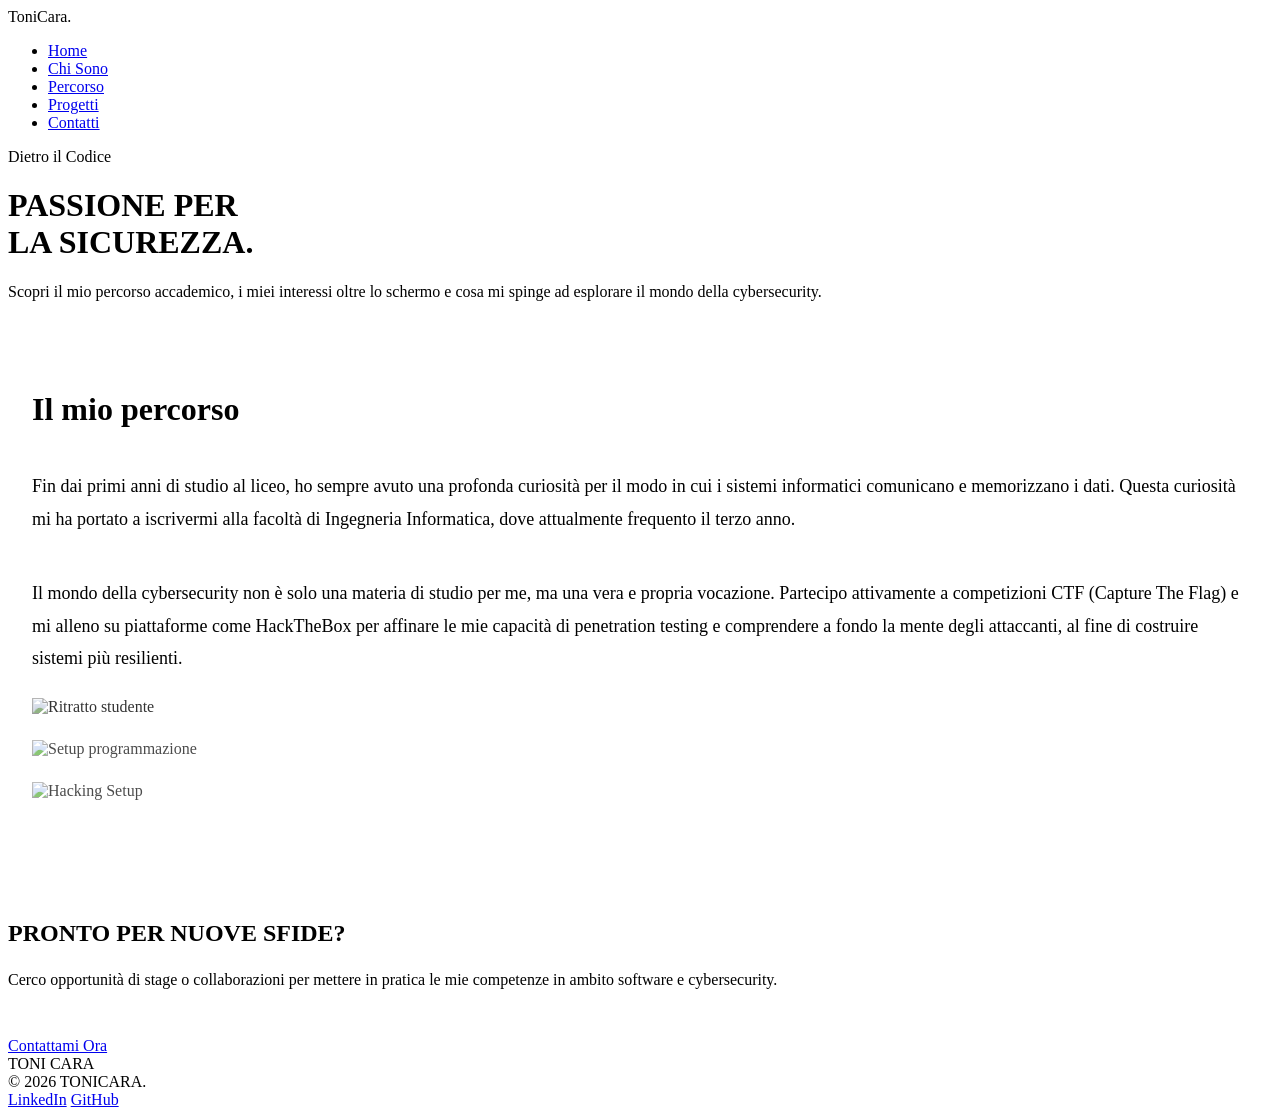
==== about.html @ ef046b3b "init portfolio personale" ====
<!DOCTYPE html>
<html lang="it">

<head>
    <meta charset="utf-8" />
    <meta name="viewport" content="width=device-width, initial-scale=1.0" />
    <title>Chi Sono - Portfolio</title>
    <!-- Google Fonts -->
    <link rel="preconnect" href="https://fonts.googleapis.com">
    <link rel="preconnect" href="https://fonts.gstatic.com" crossorigin>
    <!-- Stylesheet -->
    <link rel="stylesheet" href="style.css">
</head>

<body>
    <!-- Navbar -->
    <nav class="glass-nav">
        <div class="logo">Toni<span>Cara</span>.</div>
        <ul class="nav-links">
            <li><a href="index.html#home">Home</a></li>
            <li><a href="about.html">Chi Sono</a></li>
            <li><a href="percorso.html">Percorso</a></li>
            <li><a href="progetti.html">Progetti</a></li>
            <li><a href="contatti.html">Contatti</a></li>
        </ul>
    </nav>

    <main class="projects-main">
        <!-- Hero Section -->
        <header class="projects-hero fade-in">
            <span class="label-heading">Dietro il Codice</span>
            <h1 class="title">PASSIONE PER <br> LA SICUREZZA.</h1>
            <p class="subtitle">Scopri il mio percorso accademico, i miei interessi oltre lo schermo e cosa mi spinge ad esplorare il mondo della cybersecurity.</p>
        </header>

        <!-- About Content Grid -->
        <section class="editorial-grid fade-in" style="margin-top: 64px; padding: 0 24px; max-width: 1280px; margin-left: auto; margin-right: auto;">
            
            <!-- Bio text (Span 8) -->
            <div class="bento-item col-8" style="background: transparent; border: none; padding: 0; display: flex; flex-direction: column; justify-content: center;">
                <h2 class="info-main" style="font-size: 32px; margin-bottom: 24px; color: var(--text-primary);">Il mio percorso</h2>
                <p class="info-sub" style="font-size: 18px; line-height: 1.8; margin-bottom: 24px;">Fin dai primi anni di studio al liceo, ho sempre avuto una profonda curiosità per il modo in cui i sistemi informatici comunicano e memorizzano i dati. Questa curiosità mi ha portato a iscrivermi alla facoltà di Ingegneria Informatica, dove attualmente frequento il terzo anno.</p>
                <p class="info-sub" style="font-size: 18px; line-height: 1.8; margin-bottom: 24px;">Il mondo della cybersecurity non è solo una materia di studio per me, ma una vera e propria vocazione. Partecipo attivamente a competizioni CTF (Capture The Flag) e mi alleno su piattaforme come HackTheBox per affinare le mie capacità di penetration testing e comprendere a fondo la mente degli attaccanti, al fine di costruire sistemi più resilienti.</p>
                </div>

            <!-- Profile Image (Span 4) -->
            <div class="bento-item col-4" style="border: none;">
                <div class="bento-image-wrapper aspect-square" style="border: 1px solid var(--border);">
                    <img src="https://images.unsplash.com/photo-1522071820081-009f0129c71c?auto=format&fit=crop&q=80&w=800" alt="Ritratto studente" style="opacity: 0.8; filter: grayscale(50%);">
                </div>
            </div>

            <!-- Secondary Photos -->
            <div class="bento-item col-6" style="margin-top: 24px; border: none;">
                <div class="bento-image-wrapper aspect-16-9" style="border: 1px solid var(--border);">
                    <img src="https://images.unsplash.com/photo-1555949963-aa79dcee981c?auto=format&fit=crop&q=80&w=1000" alt="Setup programmazione" style="opacity: 0.7;">
                </div>
            </div>
            <div class="bento-item col-6" style="margin-top: 24px; border: none;">
                <div class="bento-image-wrapper aspect-16-9" style="border: 1px solid var(--border);">
                    <img src="https://images.unsplash.com/photo-1526304640581-d334cdbbf45e?auto=format&fit=crop&q=80&w=1000" alt="Hacking Setup" style="opacity: 0.7;">
                </div>
            </div>

        </section>

        <!-- CTA Section -->
        <section class="projects-cta fade-in" style="margin-top: 120px;">
            <h2 class="info-main" style="margin-bottom: 24px;">PRONTO PER NUOVE SFIDE?</h2>
            <p class="subtitle" style="margin: 0 auto 48px;">Cerco opportunità di stage o collaborazioni per mettere in pratica le mie competenze in ambito software e cybersecurity.</p>
            <div class="cta-group justify-center">
                <a href="contatti.html" class="btn btn-primary">Contattami Ora</a>
            </div>
        </section>
    </main>

    <!-- Footer -->
<footer class="footer">
        <div class="footer-content">
            <div class="footer-logo">TONI CARA</div>
            <div class="footer-copy">© 2026 TONICARA.</div>
            <div class="footer-links">
                <a href="https://www.linkedin.com/in/toni-cara-85a285234">LinkedIn</a>
                <a href="https://github.com/ToniCara">GitHub</a>
            </div>
        </div>
    </footer>
    
</body>
</html>
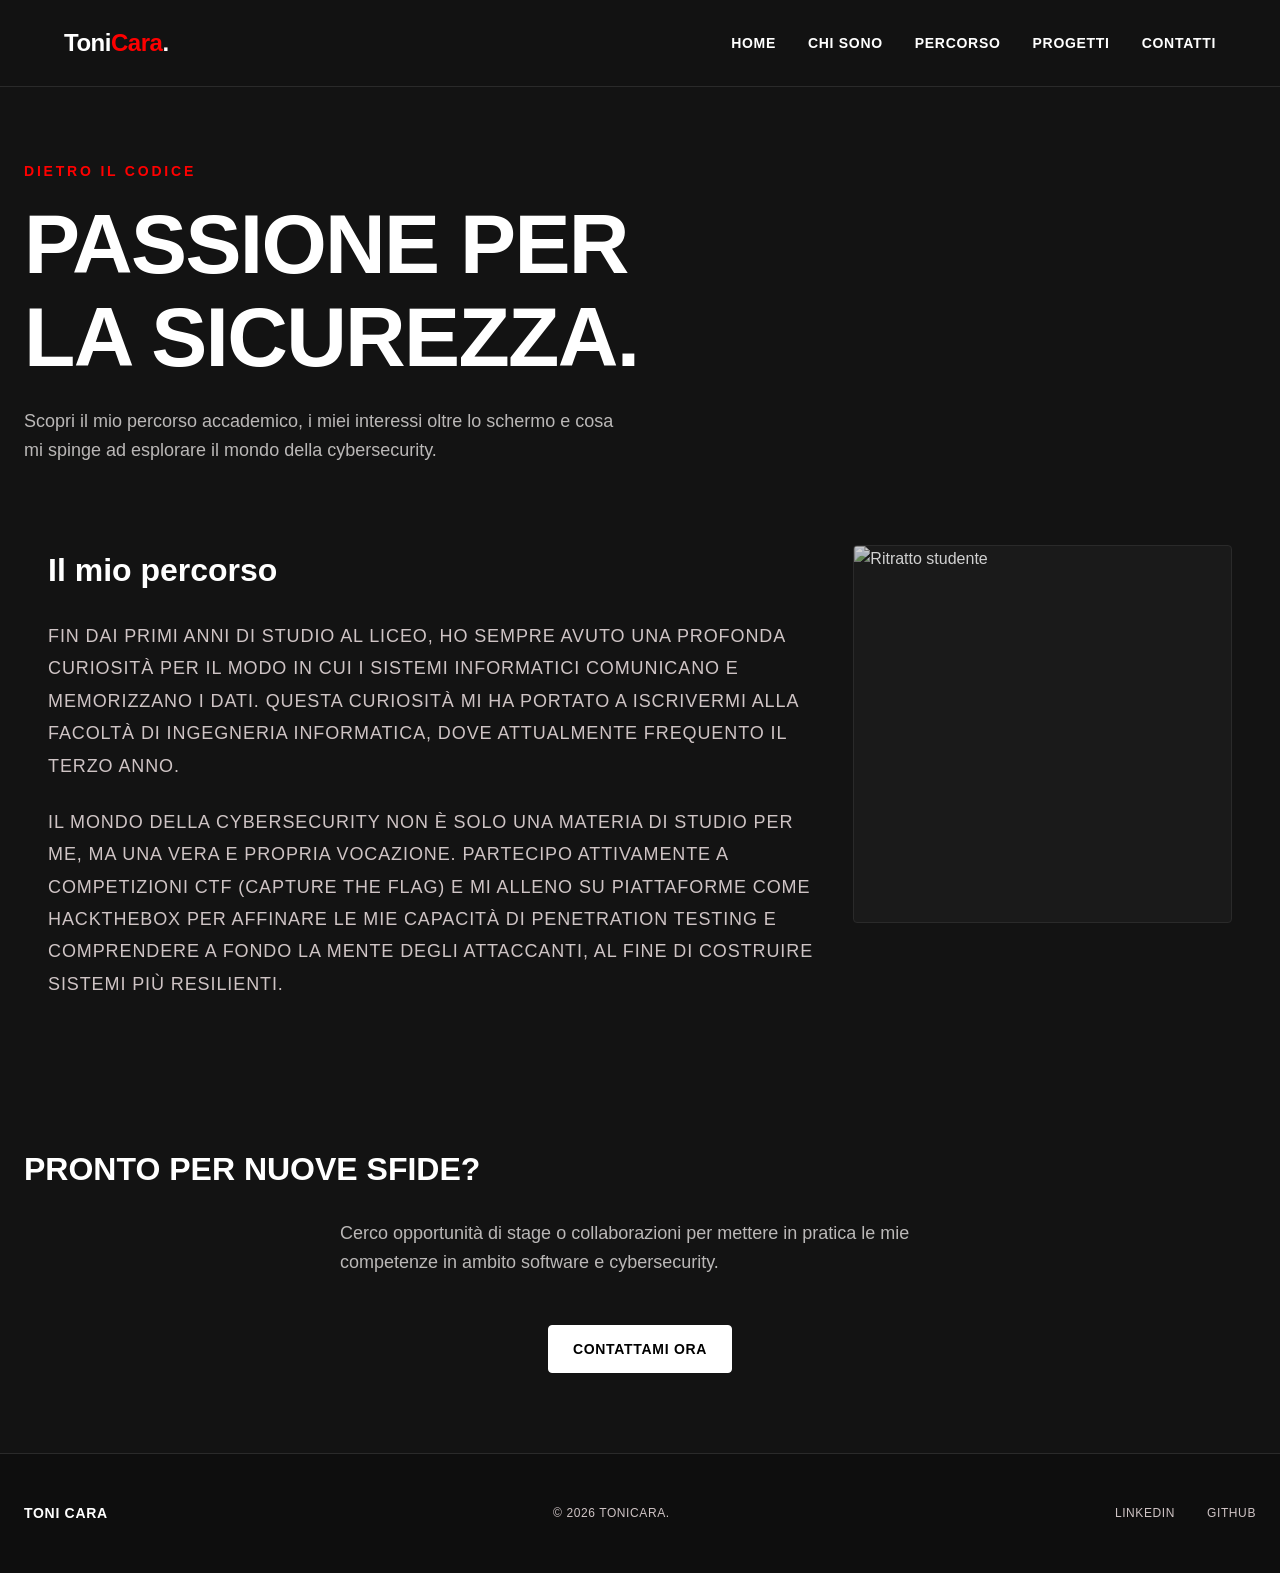
==== commit e84672c5: "modifiche immagini" ====
--- a/about.html
+++ b/about.html
@@ -50,7 +50,7 @@
                 </div>
             </div>
 
-            <!-- Secondary Photos -->
+            <!-- Secondary Photos 
             <div class="bento-item col-6" style="margin-top: 24px; border: none;">
                 <div class="bento-image-wrapper aspect-16-9" style="border: 1px solid var(--border);">
                     <img src="https://images.unsplash.com/photo-1555949963-aa79dcee981c?auto=format&fit=crop&q=80&w=1000" alt="Setup programmazione" style="opacity: 0.7;">
@@ -60,7 +60,7 @@
                 <div class="bento-image-wrapper aspect-16-9" style="border: 1px solid var(--border);">
                     <img src="https://images.unsplash.com/photo-1526304640581-d334cdbbf45e?auto=format&fit=crop&q=80&w=1000" alt="Hacking Setup" style="opacity: 0.7;">
                 </div>
-            </div>
+            </div>-->
 
         </section>
 
--- a/style.css
+++ b/style.css
@@ -0,0 +1,180 @@
+:root {
+    --bg-base: #131313;
+    --bg-surface: #1a1a1a;
+    --text-primary: #fff;
+    --text-secondary: #e5e2e1;
+    --text-muted: #cfc4c5;
+    --accent: #f00;
+    --border: #2a2a2a;
+    --f-head: 'Raleway', sans-serif;
+    --f-body: 'Hanken Grotesk', sans-serif;
+}
+
+*, *::before, *::after { box-sizing: border-box; margin: 0; padding: 0; }
+
+body {
+    font: 400 16px/1.6 var(--f-body);
+    background: var(--bg-base);
+    color: var(--text-primary);
+    scroll-behavior: smooth;
+    overflow-x: hidden;
+}
+
+input, button, textarea, select { font: inherit; color: inherit; }
+a { text-decoration: none; color: inherit; transition: .3s; }
+ul { list-style: none; }
+
+.text-accent { color: var(--accent); }
+
+/* Layout & Common */
+main { max-width: 1280px; margin: 0 auto; padding: 0 24px; }
+.hero, .contact-main { padding-top: 160px; }
+.hero { min-height: 100vh; display: flex; flex-direction: column; justify-content: center; }
+.contact-main { padding-bottom: 80px; }
+.projects { padding: 120px 0; }
+
+/* Typography */
+h1, h2, h3, .logo, .info-main { font-family: var(--f-head); }
+.logo { font-size: 1.5rem; font-weight: 800; letter-spacing: -.02em; }
+.logo span { color: var(--accent); }
+.title { font-size: clamp(48px, 8vw, 84px); font-weight: 800; line-height: 1.1; letter-spacing: -.02em; margin-bottom: 24px; }
+.middletitle { font-size: clamp(24px, 4vw, 40px); font-weight: 700; line-height: 1.2; letter-spacing: -.01em; margin-bottom: 24px; color: var(--text-primary); }
+.subtitle { font-size: 18px; color: var(--text-secondary); max-width: 600px; margin-bottom: 64px; opacity: .8; }
+.section-title { font-size: 40px; font-weight: 700; margin-bottom: 64px; letter-spacing: -.01em; }
+.info-main { font-size: 32px; font-weight: 600; }
+
+/* Uppercase Labels */
+.nav-links a, .btn, .tags span, .label-heading, .form-group label, .footer-logo {
+    font-size: 14px; font-weight: 700; text-transform: uppercase; letter-spacing: .05em;
+}
+.info-sub, .footer-copy, .footer-links a {
+    font-size: 12px; text-transform: uppercase; letter-spacing: .05em; color: var(--text-muted);
+}
+
+/* Navbar */
+.glass-nav {
+    position: fixed; top: 0; width: 100%; display: flex; justify-content: space-between; align-items: center;
+    padding: 1.5rem 5%; background: rgba(19,19,19,.9); backdrop-filter: blur(12px); border-bottom: 1px solid var(--border); z-index: 10;
+}
+.nav-links { display: flex; gap: 2rem; }
+.nav-links a { position: relative; color: var(--text-primary); }
+.nav-links a::after { content: ''; position: absolute; width: 0; height: 1px; bottom: -4px; left: 0; background: var(--accent); transition: .3s; }
+.nav-links a:hover::after { width: 100%; }
+
+/* Buttons */
+.cta-group { display: flex; gap: 16px; }
+.btn { padding: 12px 24px; border-radius: 4px; text-align: center; cursor: pointer; transition: .3s; border: 1px solid transparent; }
+.btn-primary { background: #fff; color: #000; border-color: #fff; }
+.btn-primary:hover { background: var(--accent); color: #fff; border-color: var(--accent); }
+.btn-outline { border-color: var(--border); }
+.btn-outline:hover { border-color: #fff; }
+
+/* Cards & Grid */
+.tags { display: flex; flex-wrap: wrap; gap: 8px; }
+.tags span { background: #2a2a2a; padding: 4px 12px; border-radius: 4px; }
+
+/* Contact Layout */
+.contact-grid { display: grid; gap: 64px; }
+@media (min-width: 900px) { .contact-grid { grid-template-columns: 5fr 7fr; } }
+.contact-info { display: flex; flex-direction: column; gap: 48px; }
+.info-block { display: flex; flex-direction: column; gap: 8px; }
+.info-block.border-top { padding-top: 32px; border-top: 1px solid var(--border); }
+.label-heading { color: var(--accent); }
+
+/* Social Links */
+.social-grid { display: grid; grid-template-columns: 1fr 1fr; gap: 16px; margin-top: 16px; }
+.social-link { display: flex; align-items: center; gap: 12px; padding: 16px; background: var(--bg-surface); border: 1px solid var(--border); border-radius: 4px; font-weight: 700; font-size: 14px; }
+.social-link svg { color: var(--text-muted); transition: .3s; }
+.social-link:hover { border-color: #fff; }
+.social-link:hover svg { color: #fff; }
+
+/* Form */
+.contact-form-wrapper { background: var(--bg-surface); padding: 48px; border: 1px solid var(--border); border-radius: 4px; }
+.contact-form, .form-group { display: flex; flex-direction: column; }
+.contact-form { gap: 40px; }
+.form-group { gap: 8px; }
+.form-group input, .form-group select, .form-group textarea { background: transparent; border: none; border-bottom: 1px solid var(--border); padding: 16px 0; font-size: 18px; transition: .3s; resize: none; outline: none; }
+.form-group input::placeholder, .form-group textarea::placeholder { color: var(--text-muted); opacity: .5; }
+.form-group select option { background: var(--bg-surface); }
+.form-group :focus { border-bottom-color: var(--accent); }
+.submit-btn { align-self: flex-start; padding: 16px 48px; margin-top: 16px; }
+
+/* Footer */
+.footer { border-top: 1px solid var(--border); padding: 48px 24px; background: #0e0e0e; margin-top: auto; }
+.footer-content { max-width: 1280px; margin: 0 auto; display: flex; flex-direction: column; gap: 24px; align-items: center; }
+@media (min-width: 768px) { .footer-content { flex-direction: row; justify-content: space-between; } }
+.footer-links { display: flex; gap: 32px; }
+.footer-links a:hover { color: var(--accent); }
+
+/* Animations */
+.fade-in { opacity: 0; transform: translateY(30px); animation: fadeInUp 1s forwards; }
+@keyframes fadeInUp { to { opacity: 1; transform: translateY(0); } }
+
+/* Mobile Adjustments */
+@media (max-width: 768px) {
+    .nav-links { display: none; }
+    .cta-group { flex-direction: column; }
+    .projects { padding: 64px 0; }
+    .title { font-size: 48px; }
+    .contact-form-wrapper { padding: 24px; }
+    .social-grid { grid-template-columns: 1fr; }
+    .submit-btn { width: 100%; }
+}
+
+/* Bento/Editorial Projects Grid */
+.projects-main { padding: 160px 24px 80px; }
+.projects-hero { margin-bottom: 80px; max-width: 800px; }
+.projects-hero .label-heading { display: block; margin-bottom: 16px; letter-spacing: 0.2em; }
+.editorial-grid { display: grid; grid-template-columns: 1fr; gap: 24px; margin-bottom: 120px; }
+
+.bento-item { display: flex; flex-direction: column; cursor: pointer; margin-top: 48px; }
+.bento-item:hover .bento-image-wrapper img { transform: scale(1.05); }
+.bento-item:hover .bento-overlay { opacity: 1; }
+
+.bento-image-wrapper { position: relative; overflow: hidden; border: 1px solid var(--border); background: var(--bg-surface); border-radius: 4px; }
+.bento-image-wrapper img { width: 100%; height: 100%; object-fit: cover; transition: transform 0.7s ease; }
+.bento-overlay { position: absolute; inset: 0; background: rgba(0,0,0,0.4); display: flex; align-items: center; justify-content: center; opacity: 0; transition: opacity 0.5s; }
+
+.aspect-16-9 { aspect-ratio: 16/9; }
+.aspect-square { aspect-ratio: 1/1; }
+.bento-content { margin-top: 24px; }
+.bento-content .info-main { margin: 16px 0 8px; }
+.bento-content p { color: var(--text-secondary); opacity: 0.8; }
+.bento-client { border-left: 1px solid var(--border); padding-left: 24px; text-align: right; display: flex; flex-direction: column; }
+
+.tag-outline { background: transparent; border: 1px solid var(--border); padding: 4px 12px; font-size: 10px; font-weight: 700; text-transform: uppercase; border-radius: 4px; }
+.justify-center { justify-content: center; }
+
+@media (min-width: 768px) {
+    .editorial-grid { grid-template-columns: repeat(12, 1fr); }
+    .col-12 { grid-column: span 12; }
+    .col-8 { grid-column: span 8; }
+    .col-6 { grid-column: span 6; }
+    .col-4 { grid-column: span 4; }
+    .bento-item { margin-top: 0; }
+}
+@media (max-width: 768px) {
+    .hidden-mobile { display: none; }
+}
+
+/* Home Page specific layouts */
+.hero-grid { display: grid; gap: 64px; align-items: center; }
+.hero-visual { position: relative; height: 600px; display: none; }
+.visual-card { position: absolute; inset: 0; background: var(--bg-surface); border: 1px solid var(--border); overflow: hidden; z-index: 2; }
+.visual-card img { width: 100%; height: 100%; object-fit: cover; opacity: 0.6; mix-blend-mode: luminosity; transition: transform 0.7s ease, filter 0.7s ease; }
+.bento-item:hover .visual-card img, .visual-card img:hover { transform: scale(1.05); filter: grayscale(0) !important; }
+.visual-glow { position: absolute; bottom: -32px; left: -32px; width: 128px; height: 128px; background: var(--accent); opacity: 0.1; filter: blur(32px); z-index: 1; }
+
+.about-section { padding: 120px 0; background: #0e0e0e; border-top: 1px solid var(--border); margin: 0 -24px; padding-left: 24px; padding-right: 24px; }
+.about-grid { display: grid; gap: 64px; max-width: 1280px; margin: 0 auto; }
+.separator-line { width: 64px; height: 4px; background: var(--accent); margin-top: 24px; }
+.skills-grid { display: grid; grid-template-columns: repeat(auto-fit, minmax(150px, 1fr)); gap: 32px; margin-top: 32px; padding-top: 32px; border-top: 1px solid var(--border); }
+.skill-item { display: flex; flex-direction: column; gap: 8px; }
+
+.cta-section { padding: 160px 24px; background: #000; text-align: center; position: relative; overflow: hidden; margin: 0 -24px; }
+
+@media (min-width: 768px) {
+    .hero-grid { grid-template-columns: 8fr 4fr; }
+    .hero-visual { display: block; }
+    .about-grid { grid-template-columns: 4fr 8fr; }
+}
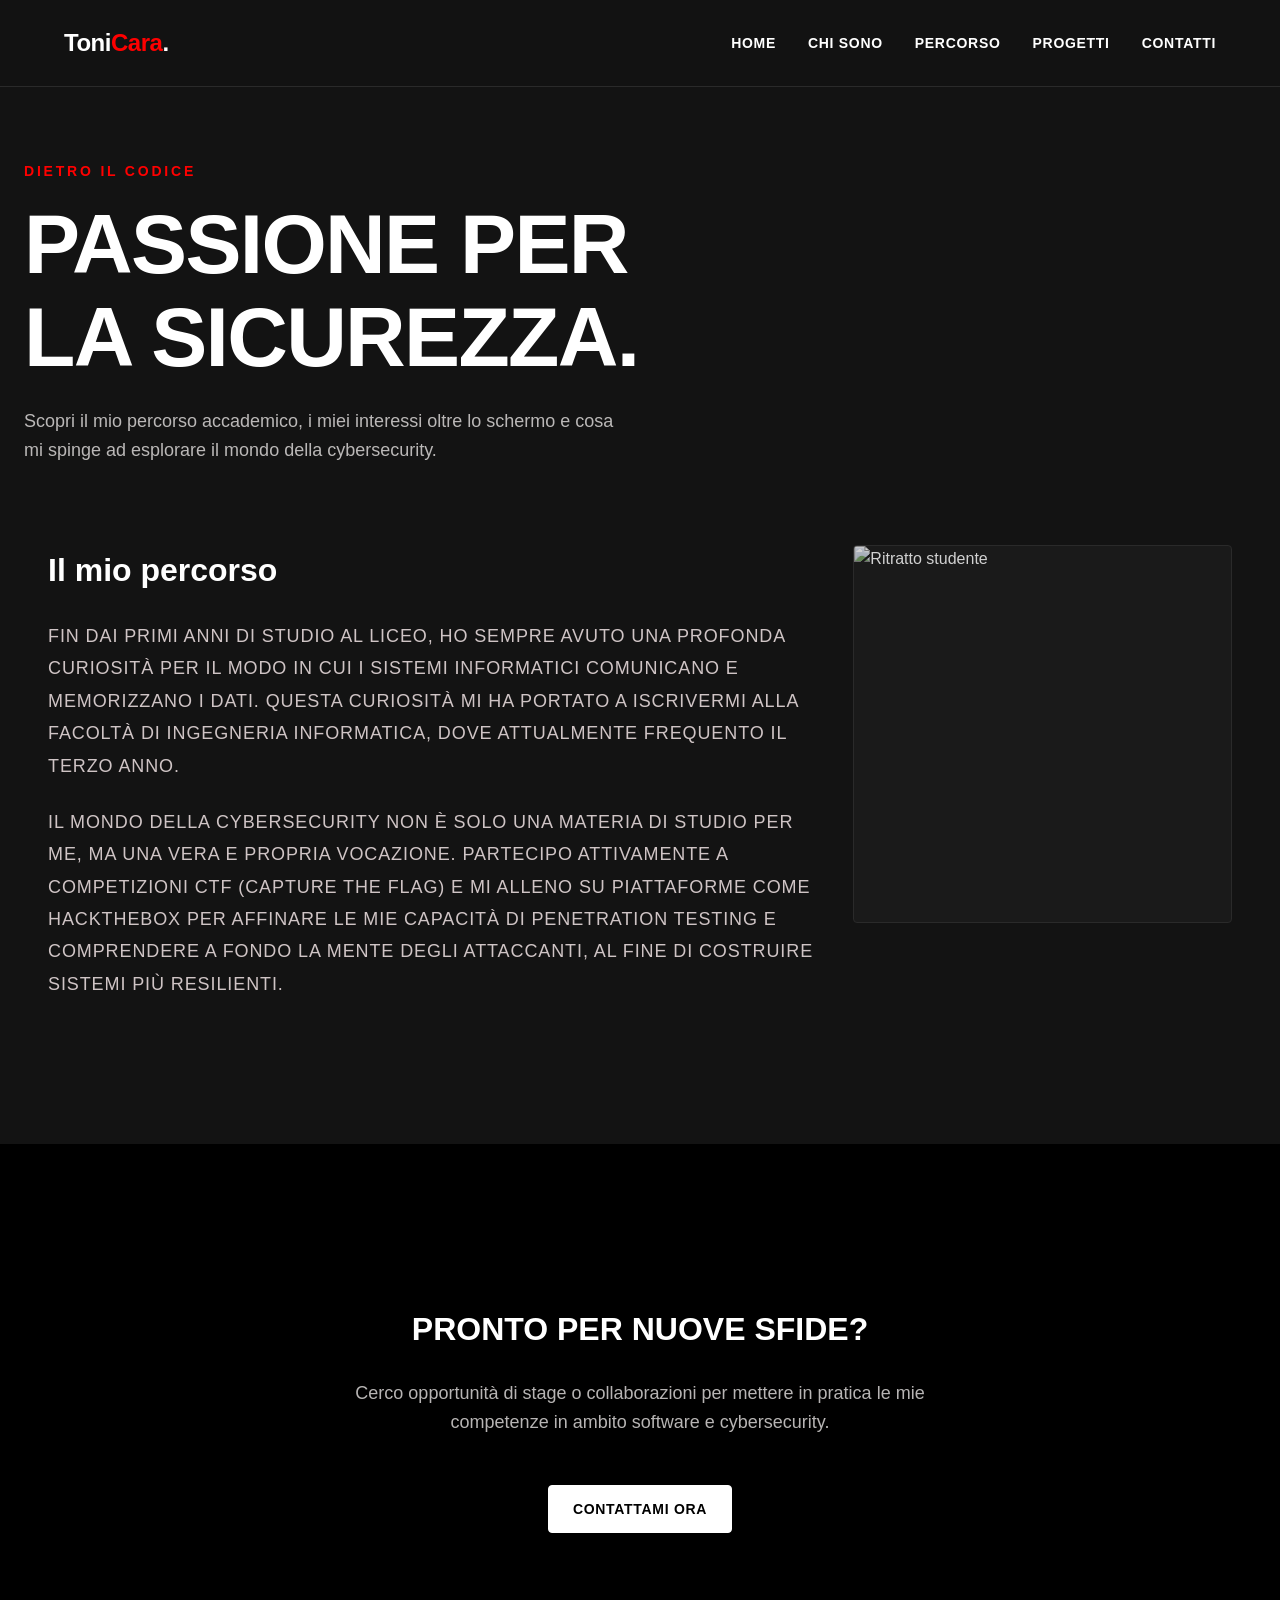
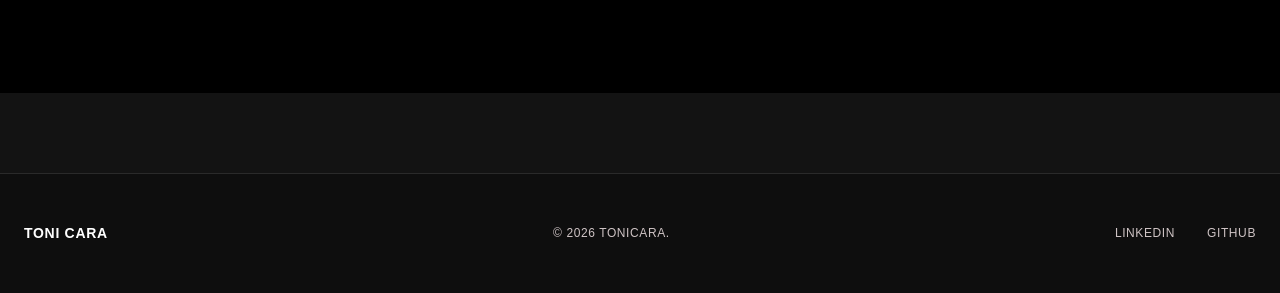
==== commit 25cf1537: "modifiche estetiche" ====
--- a/about.html
+++ b/about.html
@@ -16,6 +16,11 @@
     <!-- Navbar -->
     <nav class="glass-nav">
         <div class="logo">Toni<span>Cara</span>.</div>
+        <div class="burger-menu">
+            <span></span>
+            <span></span>
+            <span></span>
+        </div>
         <ul class="nav-links">
             <li><a href="index.html#home">Home</a></li>
             <li><a href="about.html">Chi Sono</a></li>
@@ -30,23 +35,35 @@
         <header class="projects-hero fade-in">
             <span class="label-heading">Dietro il Codice</span>
             <h1 class="title">PASSIONE PER <br> LA SICUREZZA.</h1>
-            <p class="subtitle">Scopri il mio percorso accademico, i miei interessi oltre lo schermo e cosa mi spinge ad esplorare il mondo della cybersecurity.</p>
+            <p class="subtitle">Scopri il mio percorso accademico, i miei interessi oltre lo schermo e cosa mi spinge ad
+                esplorare il mondo della cybersecurity.</p>
         </header>
 
         <!-- About Content Grid -->
-        <section class="editorial-grid fade-in" style="margin-top: 64px; padding: 0 24px; max-width: 1280px; margin-left: auto; margin-right: auto;">
-            
+        <section class="editorial-grid fade-in"
+            style="margin-top: 64px; padding: 0 24px; max-width: 1280px; margin-left: auto; margin-right: auto;">
+
             <!-- Bio text (Span 8) -->
-            <div class="bento-item col-8" style="background: transparent; border: none; padding: 0; display: flex; flex-direction: column; justify-content: center;">
-                <h2 class="info-main" style="font-size: 32px; margin-bottom: 24px; color: var(--text-primary);">Il mio percorso</h2>
-                <p class="info-sub" style="font-size: 18px; line-height: 1.8; margin-bottom: 24px;">Fin dai primi anni di studio al liceo, ho sempre avuto una profonda curiosità per il modo in cui i sistemi informatici comunicano e memorizzano i dati. Questa curiosità mi ha portato a iscrivermi alla facoltà di Ingegneria Informatica, dove attualmente frequento il terzo anno.</p>
-                <p class="info-sub" style="font-size: 18px; line-height: 1.8; margin-bottom: 24px;">Il mondo della cybersecurity non è solo una materia di studio per me, ma una vera e propria vocazione. Partecipo attivamente a competizioni CTF (Capture The Flag) e mi alleno su piattaforme come HackTheBox per affinare le mie capacità di penetration testing e comprendere a fondo la mente degli attaccanti, al fine di costruire sistemi più resilienti.</p>
-                </div>
+            <div class="bento-item col-8"
+                style="background: transparent; border: none; padding: 0; display: flex; flex-direction: column; justify-content: center;">
+                <h2 class="info-main" style="font-size: 32px; margin-bottom: 24px; color: var(--text-primary);">Il mio
+                    percorso</h2>
+                <p class="info-sub" style="font-size: 18px; line-height: 1.8; margin-bottom: 24px;">Fin dai primi anni
+                    di studio al liceo, ho sempre avuto una profonda curiosità per il modo in cui i sistemi informatici
+                    comunicano e memorizzano i dati. Questa curiosità mi ha portato a iscrivermi alla facoltà di
+                    Ingegneria Informatica, dove attualmente frequento il terzo anno.</p>
+                <p class="info-sub" style="font-size: 18px; line-height: 1.8; margin-bottom: 24px;">Il mondo della
+                    cybersecurity non è solo una materia di studio per me, ma una vera e propria vocazione. Partecipo
+                    attivamente a competizioni CTF (Capture The Flag) e mi alleno su piattaforme come HackTheBox per
+                    affinare le mie capacità di penetration testing e comprendere a fondo la mente degli attaccanti, al
+                    fine di costruire sistemi più resilienti.</p>
+            </div>
 
             <!-- Profile Image (Span 4) -->
             <div class="bento-item col-4" style="border: none;">
                 <div class="bento-image-wrapper aspect-square" style="border: 1px solid var(--border);">
-                    <img src="https://images.unsplash.com/photo-1522071820081-009f0129c71c?auto=format&fit=crop&q=80&w=800" alt="Ritratto studente" style="opacity: 0.8; filter: grayscale(50%);">
+                    <img src="https://images.unsplash.com/photo-1522071820081-009f0129c71c?auto=format&fit=crop&q=80&w=800"
+                        alt="Ritratto studente" style="opacity: 0.8; filter: grayscale(50%);">
                 </div>
             </div>
 
@@ -65,9 +82,10 @@
         </section>
 
         <!-- CTA Section -->
-        <section class="projects-cta fade-in" style="margin-top: 120px;">
+        <section class="cta-section fade-in" style="margin-top: 120px;">
             <h2 class="info-main" style="margin-bottom: 24px;">PRONTO PER NUOVE SFIDE?</h2>
-            <p class="subtitle" style="margin: 0 auto 48px;">Cerco opportunità di stage o collaborazioni per mettere in pratica le mie competenze in ambito software e cybersecurity.</p>
+            <p class="subtitle" style="margin: 0 auto 48px;">Cerco opportunità di stage o collaborazioni per mettere in
+                pratica le mie competenze in ambito software e cybersecurity.</p>
             <div class="cta-group justify-center">
                 <a href="contatti.html" class="btn btn-primary">Contattami Ora</a>
             </div>
@@ -75,7 +93,7 @@
     </main>
 
     <!-- Footer -->
-<footer class="footer">
+    <footer class="footer">
         <div class="footer-content">
             <div class="footer-logo">TONI CARA</div>
             <div class="footer-copy">© 2026 TONICARA.</div>
@@ -85,6 +103,8 @@
             </div>
         </div>
     </footer>
-    
+
+    <script src="script.js"></script>
 </body>
-</html>
+
+</html>
--- a/style.css
+++ b/style.css
@@ -54,9 +54,15 @@
 /* Navbar */
 .glass-nav {
     position: fixed; top: 0; width: 100%; display: flex; justify-content: space-between; align-items: center;
-    padding: 1.5rem 5%; background: rgba(19,19,19,.9); backdrop-filter: blur(12px); border-bottom: 1px solid var(--border); z-index: 10;
+    padding: 1.5rem 5%; background: rgba(19,19,19,.9); backdrop-filter: blur(12px); border-bottom: 1px solid var(--border); z-index: 100;
 }
-.nav-links { display: flex; gap: 2rem; }
+.burger-menu { display: none; flex-direction: column; gap: 6px; cursor: pointer; z-index: 101; }
+.burger-menu span { width: 28px; height: 2px; background: var(--text-primary); transition: 0.3s; border-radius: 2px; }
+.burger-menu.active span:nth-child(1) { transform: translateY(8px) rotate(45deg); }
+.burger-menu.active span:nth-child(2) { opacity: 0; }
+.burger-menu.active span:nth-child(3) { transform: translateY(-8px) rotate(-45deg); }
+
+.nav-links { display: flex; gap: 2rem; z-index: 99; }
 .nav-links a { position: relative; color: var(--text-primary); }
 .nav-links a::after { content: ''; position: absolute; width: 0; height: 1px; bottom: -4px; left: 0; background: var(--accent); transition: .3s; }
 .nav-links a:hover::after { width: 100%; }
@@ -112,7 +118,15 @@
 
 /* Mobile Adjustments */
 @media (max-width: 768px) {
-    .nav-links { display: none; }
+    .burger-menu { display: flex; }
+    .nav-links { 
+        position: fixed; top: 0; right: -100%; width: 100vw; height: 100vh;
+        background: rgba(19, 19, 19, 0.98); backdrop-filter: blur(12px);
+        flex-direction: column; justify-content: center; align-items: center;
+        transition: right 0.4s ease-in-out; margin: 0;
+    }
+    .nav-links.active { right: 0; }
+    .nav-links li { margin: 15px 0; font-size: 24px; }
     .cta-group { flex-direction: column; }
     .projects { padding: 64px 0; }
     .title { font-size: 48px; }
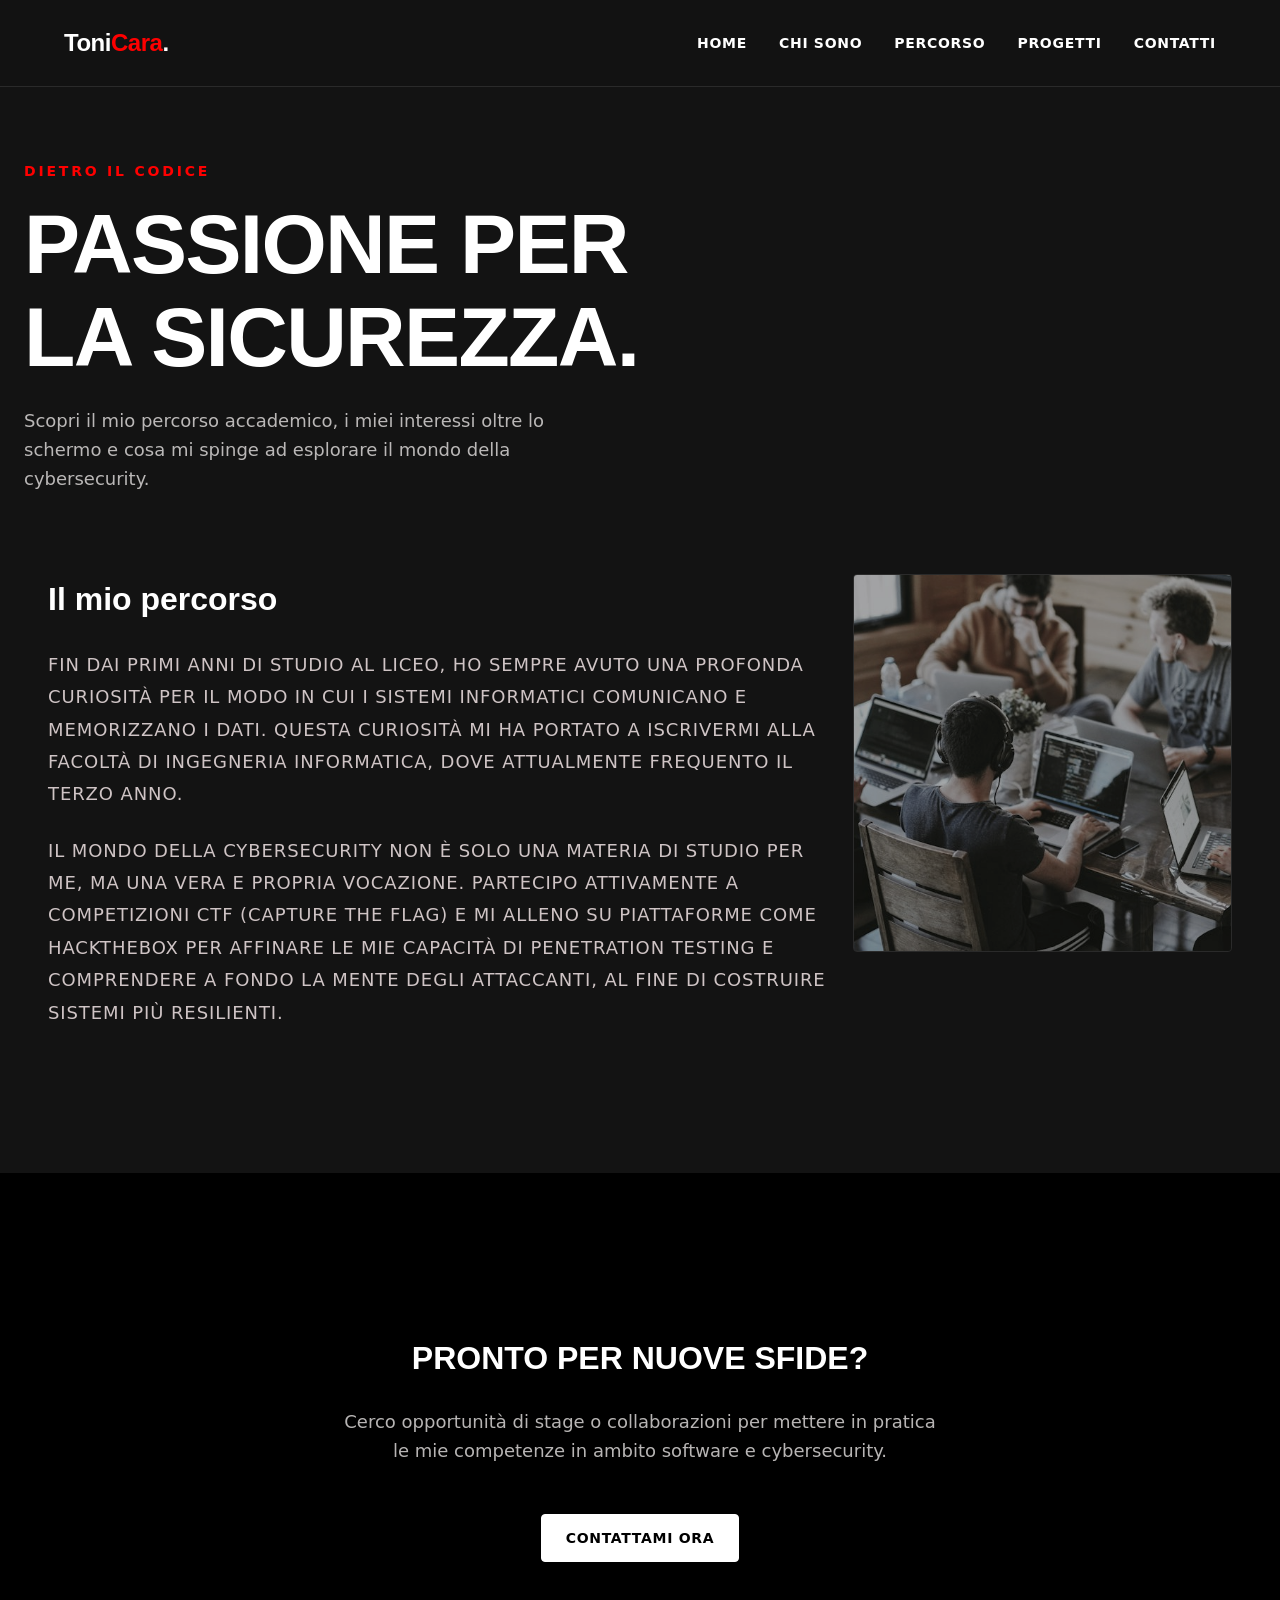
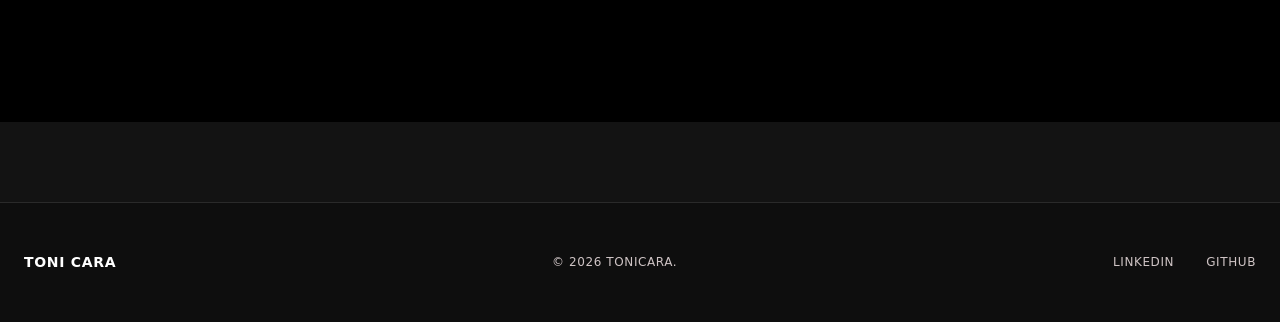
==== commit 85a35f1f: "aggiornamento per policy" ====
--- a/about.html
+++ b/about.html
@@ -5,9 +5,6 @@
     <meta charset="utf-8" />
     <meta name="viewport" content="width=device-width, initial-scale=1.0" />
     <title>Chi Sono - Portfolio</title>
-    <!-- Google Fonts -->
-    <link rel="preconnect" href="https://fonts.googleapis.com">
-    <link rel="preconnect" href="https://fonts.gstatic.com" crossorigin>
     <!-- Stylesheet -->
     <link rel="stylesheet" href="style.css">
 </head>
@@ -62,7 +59,7 @@
             <!-- Profile Image (Span 4) -->
             <div class="bento-item col-4" style="border: none;">
                 <div class="bento-image-wrapper aspect-square" style="border: 1px solid var(--border);">
-                    <img src="https://images.unsplash.com/photo-1522071820081-009f0129c71c?auto=format&fit=crop&q=80&w=800"
+                    <img src="Resource/About/placeholder_ritratto.jpg"
                         alt="Ritratto studente" style="opacity: 0.8; filter: grayscale(50%);">
                 </div>
             </div>
@@ -98,7 +95,7 @@
             <div class="footer-logo">TONI CARA</div>
             <div class="footer-copy">© 2026 TONICARA.</div>
             <div class="footer-links">
-                <a href="https://www.linkedin.com/in/toni-cara-85a285234">LinkedIn</a>
+                <a href="https://www.linkedin.com/in/toni-cara">LinkedIn</a>
                 <a href="https://github.com/ToniCara">GitHub</a>
             </div>
         </div>
--- a/style.css
+++ b/style.css
@@ -6,8 +6,8 @@
     --text-muted: #cfc4c5;
     --accent: #f00;
     --border: #2a2a2a;
-    --f-head: 'Raleway', sans-serif;
-    --f-body: 'Hanken Grotesk', sans-serif;
+    --f-head: 'Gill Sans', 'Gill Sans MT', Calibri, 'Trebuchet MS', sans-serif;
+    --f-body: ui-sans-serif, system-ui, -apple-system, 'Segoe UI', Roboto, Arial, sans-serif;
 }
 
 *, *::before, *::after { box-sizing: border-box; margin: 0; padding: 0; }
@@ -149,9 +149,20 @@
 .bento-image-wrapper img { width: 100%; height: 100%; object-fit: cover; transition: transform 0.7s ease; }
 .bento-overlay { position: absolute; inset: 0; background: rgba(0,0,0,0.4); display: flex; align-items: center; justify-content: center; opacity: 0; transition: opacity 0.5s; }
 
+.gallery-mosaic { display: grid; grid-template-rows: 1.4fr 0.8fr; gap: 8px; width: 100%; height: 100%; }
+.gallery-top, .gallery-bottom { width: 100%; min-height: 0; overflow: hidden; display: flex; align-items: center; justify-content: center; }
+.gallery-bottom { display: grid; grid-template-columns: 1fr 1fr; gap: 8px; }
+.gallery-mosaic img { width: 100%; height: 100%; object-fit: cover; display: block; border-radius: 4px; }
+.bento-image-wrapper .gallery-bottom img { object-fit: contain; background-color: var(--bg-surface); padding: 4px; }
+
 .aspect-16-9 { aspect-ratio: 16/9; }
+.aspect-prova { aspect-ratio:10/5; }
 .aspect-square { aspect-ratio: 1/1; }
 .bento-content { margin-top: 24px; }
+
+@media (max-width: 768px) {
+    .gallery-bottom { grid-template-columns: 1fr; }
+}
 .bento-content .info-main { margin: 16px 0 8px; }
 .bento-content p { color: var(--text-secondary); opacity: 0.8; }
 .bento-client { border-left: 1px solid var(--border); padding-left: 24px; text-align: right; display: flex; flex-direction: column; }
@@ -174,7 +185,7 @@
 /* Home Page specific layouts */
 .hero-grid { display: grid; gap: 64px; align-items: center; }
 .hero-visual { position: relative; height: 600px; display: none; }
-.visual-card { position: absolute; inset: 0; background: var(--bg-surface); border: 1px solid var(--border); overflow: hidden; z-index: 2; }
+.visual-card { position: absolute; inset: 0; background: var(); border: 1px solid var(--border); overflow: hidden; z-index: 2; }
 .visual-card img { width: 100%; height: 100%; object-fit: cover; opacity: 0.6; mix-blend-mode: luminosity; transition: transform 0.7s ease, filter 0.7s ease; }
 .bento-item:hover .visual-card img, .visual-card img:hover { transform: scale(1.05); filter: grayscale(0) !important; }
 .visual-glow { position: absolute; bottom: -32px; left: -32px; width: 128px; height: 128px; background: var(--accent); opacity: 0.1; filter: blur(32px); z-index: 1; }
